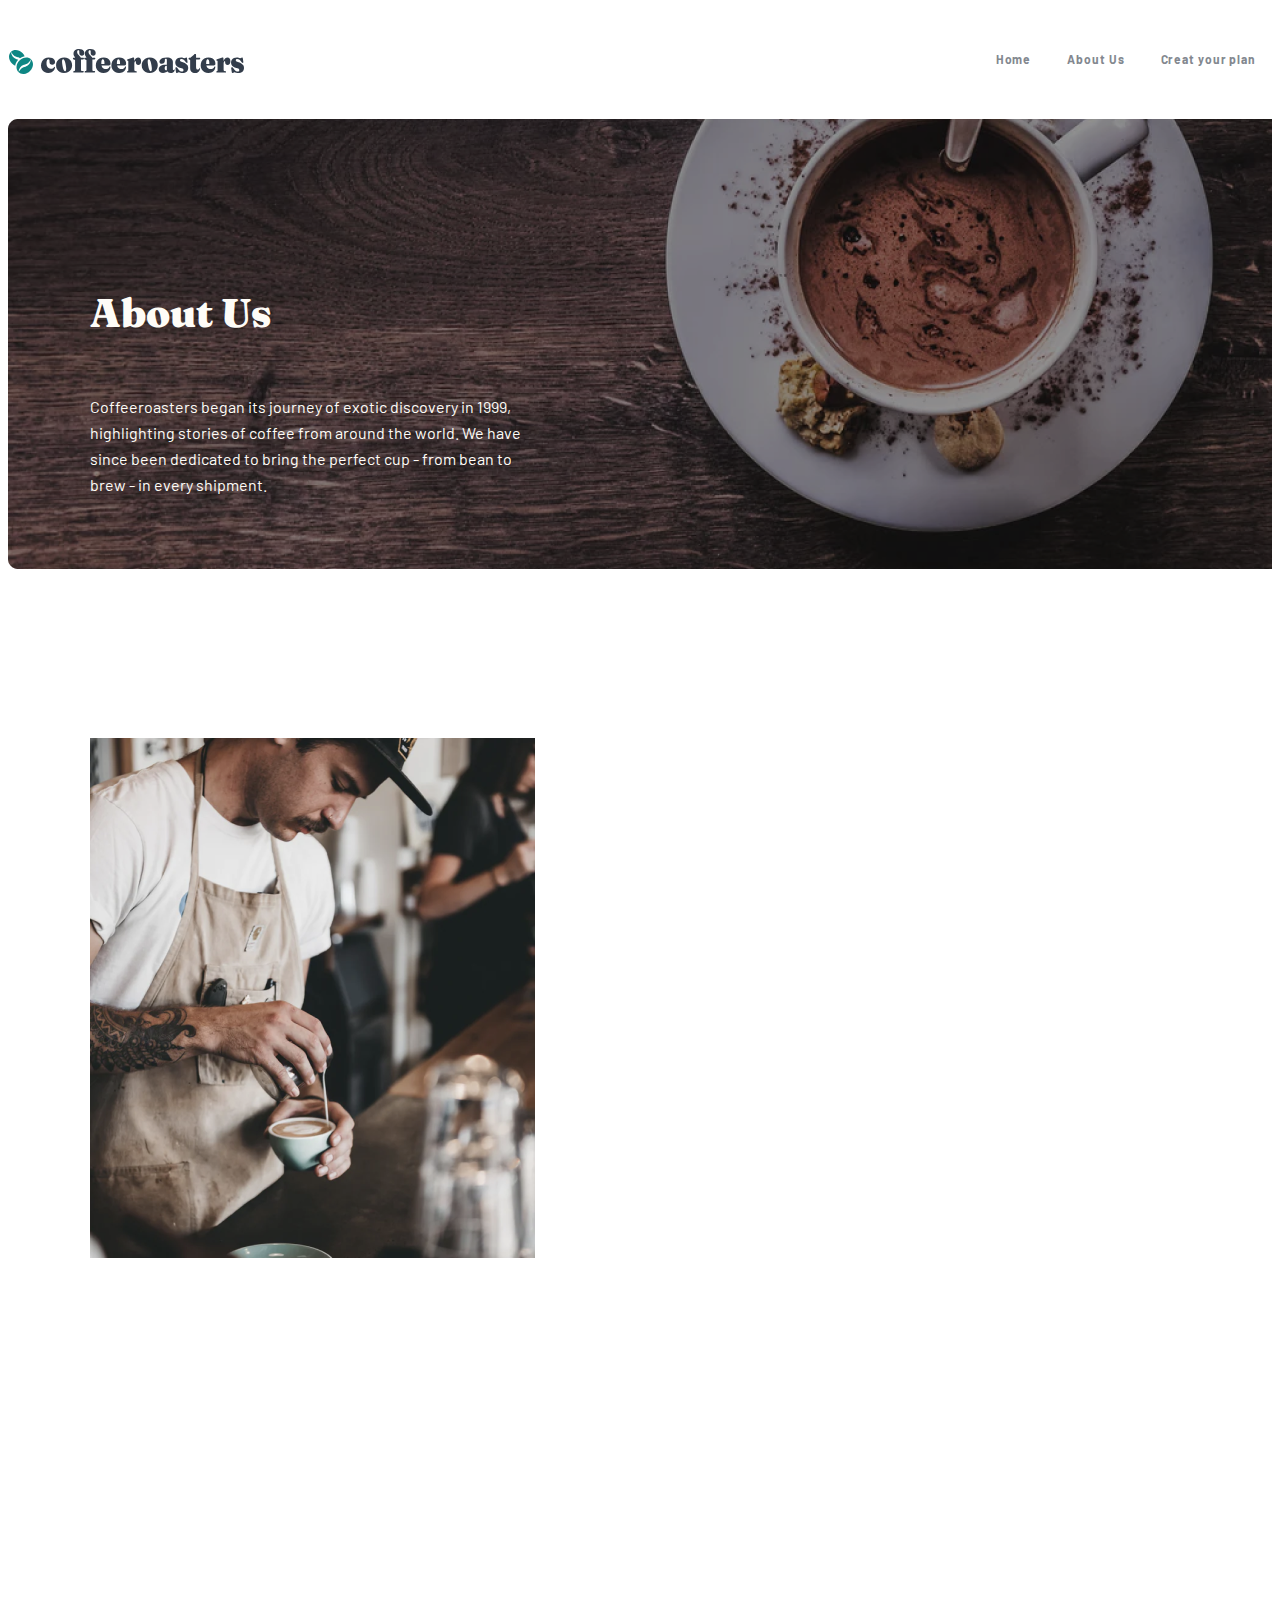
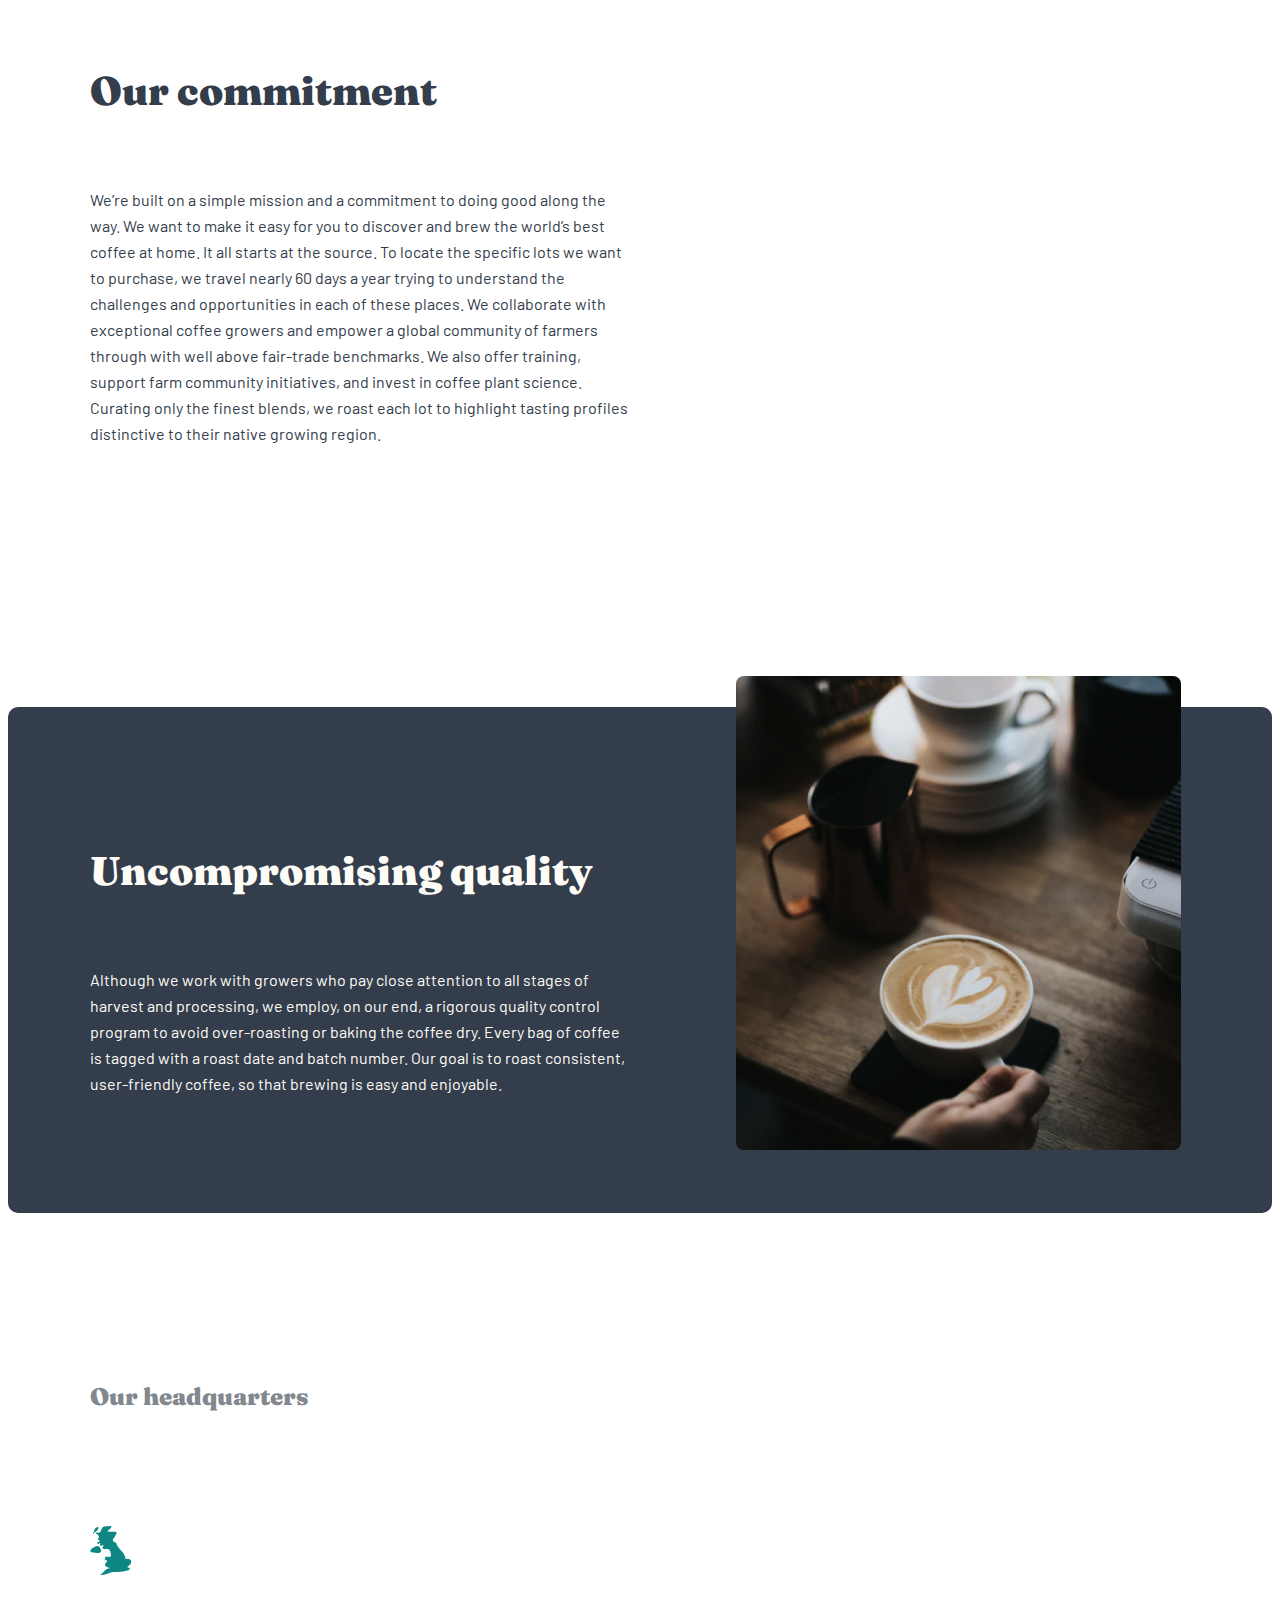
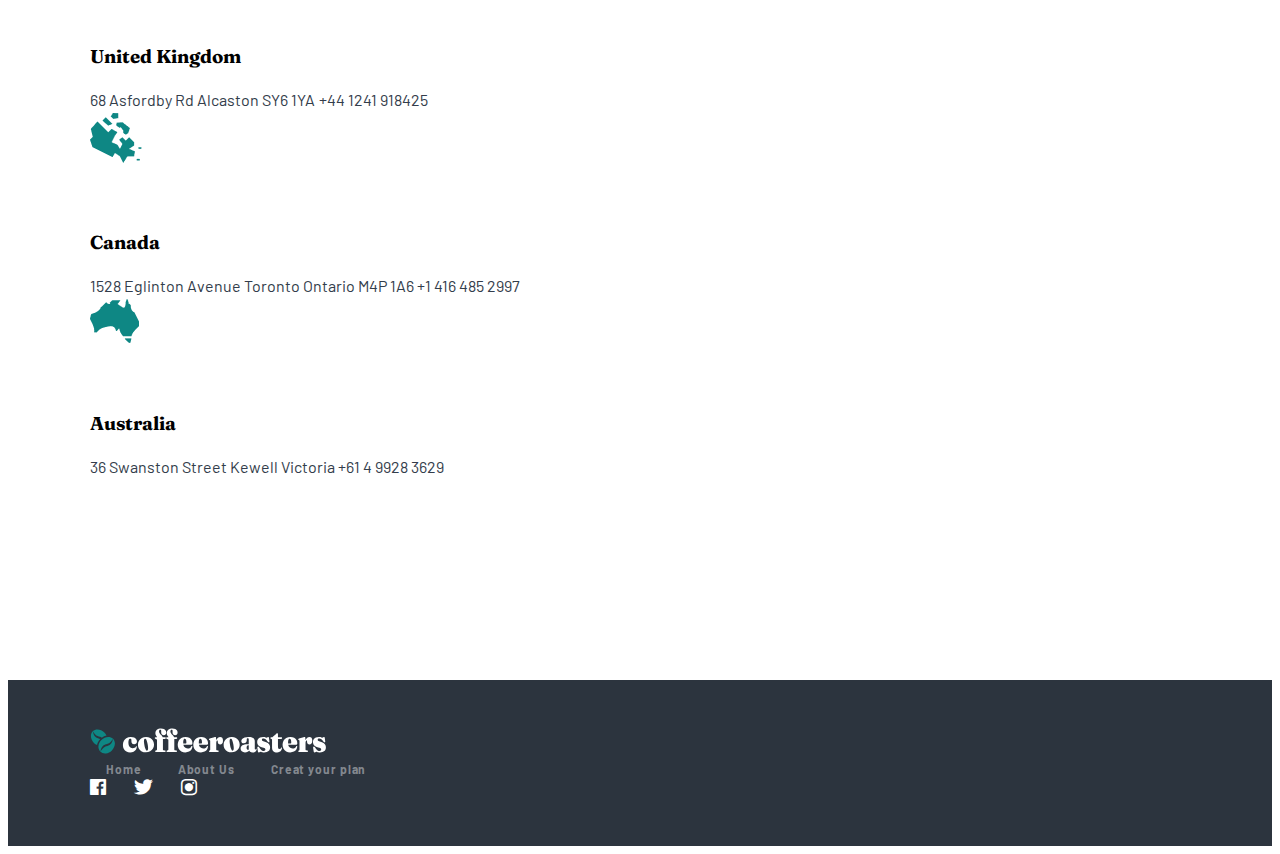
==== aboutus.html @ 8a326108 "index.html aboutus.html" ====
<!DOCTYPE html>
<html lang="en">
<head>
    <meta charset="UTF-8">
    <meta http-equiv="X-UA-Compatible" content="IE=edge">
    <meta name="viewport" content="width=device-width, initial-scale=1.0">
    <title>Document</title>
    <link href="https://cdn.jsdelivr.net/npm/bootstrap@5.0.2/dist/css/bootstrap.min.css" rel="stylesheet"
    integrity="sha384-EVSTQN3/azprG1Anm3QDgpJLIm9Nao0Yz1ztcQTwFspd3yD65VohhpuuCOmLASjC" crossorigin="anonymous">
    <link rel="stylesheet" href="./css/main.css">
</head>
<body>
    <header class="main-header">
        <div class="container">
            <div class="row">
                <div class="logo col-auto">
                    <a  href="#"><img src="./img/header-logo.svg" alt=""></a>
                </div>
                        <nav class="main-nav col-auto">
                          
                        <a class="main-link"  href="index.html">Home</a>
                        <a  class="main-link" href="aboutus.html">About Us</a>
                        <a class="main-link" href="#">Creat your plan</a>
                    </nav>
             </div>

            </div>
        
    </header>
    <!-- section1 -->


    <div class="container">
        <section class="about">
                <div class="inner-container bg-image">
                    <h2 class="aboutus">About Us</h2>
                    <p class="start">Coffeeroasters began its journey of exotic discovery in 1999, highlighting stories of coffee from around the world. We have since been dedicated to bring the perfect cup - from bean to brew - in every shipment.</p>
                </div>
        </section>
    </div>


<!-- section2 -->
<div class="container">
    <article class="commit">
        <div class="inner-container">
            <div class="row">
            <div class="col-lg-6 mission">
            <img src="./img/Bitmap (1).png" alt="make cofee">
            </div>
            <div class="col-lg-6 mission">
                <h3 class="commit-title">Our commitment</h3>
                <p class="commit-text">We’re built on a simple mission and a commitment to doing good along the way. We want to make it easy for you to discover and brew the world’s best coffee at home. It all starts at the source. To locate the specific lots we want to purchase, we travel nearly 60 days a year trying to understand the challenges and opportunities in each of these places. We collaborate with exceptional coffee growers and empower a global community of farmers through with well above fair-trade benchmarks. We also offer training, support farm community initiatives, and invest in coffee plant science. Curating only the finest blends, we roast each lot to highlight tasting profiles distinctive to their native growing region.</p>
            </div>
            </div>
        </div>
    </article>
</div>

<!-- section3 -->

<div class="container">
    <section class="uncompro ">
        <div class="inner-container ">
            <div class="row">
                <div class="col-lg-6">
                    <h3 class="uncompro-title">Uncompromising quality</h3>
                    <p class="uncompro-text">Although we work with growers who pay close attention to all stages of harvest and processing, we employ, on our end, a rigorous quality control program to avoid over-roasting or baking the coffee dry. Every bag of coffee is tagged with a roast date and batch number. Our goal is to roast consistent, user-friendly coffee, so that brewing is easy and enjoyable.</p>
                </div>
                <div class="col-lg-6 ">
                    <img class="cup-cofe" src="./img/Bitmap (2).png" alt="">
                </div>
            </div>

        </div>
    </section>
</div>

<!-- section4 -->

<div class="container">
    <section class="quaters">
        <div class="inner-container">
            <h4 class="small-title">Our headquarters</h4>
            <div class="row">
                <div class="col-lg-4">
                <img class="map" src="./img/england.png" alt="United Kingdom">
                <h3 class="pick-title">United Kingdom</h3>
                <a class="adress" href="https://mapcarta.com/N313789254">68  Asfordby Rd
                    Alcaston
                    SY6 1YA</a>
                    <a class="adress" href="tel:+44 1241 918425"
                   > +44 1241 918425</a>
                </div>
                <div class="col-lg-4">
                    <img class="map" src="./img/canada.png" alt="canada">
                    <h3 class="pick-title">Canada</h3>
                    <a  class="adress" href="https://www.google.com/maps/place/1528+Eglinton+Ave+E,+North+York,+ON+M4A+2X4,+%D0%9A%D0%B0%D0%BD%D0%B0%D0%B4%D0%B0/@43.7261027,-79.3156468,17z/data=!3m1!4b1!4m5!3m4!1s0x89d4cdbf8425c909:0x4b290f858b4c91e1!8m2!3d43.7261027!4d-79.3134581">1528  Eglinton Avenue
                        Toronto
                        Ontario M4P 1A6
                       </a>
                        <a class="adress" href="tel:+1 416 485 2997"
                       > +1 416 485 2997</a>
                    </div>
                    <div class="col-lg-4">
                        <img class="map" src="./img/australia.png" alt="Australia">
                        <h3 class="pick-title">Australia</h3>
                        <a class="adress" href="https://www.google.com/maps/contrib/113147080754807944691/reviews/@-37.881237,145.1849906,9.65z/data=!4m3!8m2!3m1!1e1">36 Swanston Street
                            Kewell
                            Victoria
                            </a>
                            <a class="adress" href="tel:+61 4 9928 3629"
                           > +61 4 9928 3629</a>
                        </div>


            </div>
        </div>
    </section>
</div>


<!-- footer -->

<footer class="main-footer">
    <div class="inner-container">
        <div class="row">
            <div class="col-lg-3"  >
            <a   href="#"><img src="./img/footer-logo.svg" alt="footer-logo"></a>
        </div>
        <div class="col-lg-5">
            <a class="main-link"  href="index.html">Home</a>
            <a  class="main-link" href="aboutus.html">About Us</a>
            <a class="main-link" href="#">Creat your plan</a>

        </div>
        <div class="col-lg-4 text-end">
            <a class="footer-icon" href="facebook.com"><i class="icon-facebook"></i></a>
            <a class="footer-icon" href="twetter.com"><i class="icon-twetter"></i></a>
            <a class="footer-icon" href="instagram.com"><i class="icon-instagram"></i></a>
        </div>
        
        </div>
    </div>

</footer>





    <script src="https://cdn.jsdelivr.net/npm/bootstrap@5.0.2/dist/js/bootstrap.bundle.min.js"
        integrity="sha384-MrcW6ZMFYlzcLA8Nl+NtUVF0sA7MsXsP1UyJoMp4YLEuNSfAP+JcXn/tWtIaxVXM"
        crossorigin="anonymous"></script> 
</body>
</html>
---- css/main.css ----
@import url('https://fonts.googleapis.com/css2?family=Barlow:wght@400;700&display=swap');
@import url('https://fonts.googleapis.com/css2?family=Barlow:wght@400;700&family=Fraunces:wght@900&display=swap');
@import url(./style.css);
body{
    font-family: 'Barlow', sans-serif;
    font-family: 'Fraunces', serif
}
.container{
    max-width: 1280px;
    margin: 0 auto;
}

.main-header .row{
    display: flex;
    justify-content: space-between;
}
.navbar{
    padding-top:43px;
    padding-bottom:43px;
}
.main-header{
    padding:40px 0;
}


 .bg-img{
    background-image: url(../img/Bitmap.png);
    background-repeat: no-repeat;
    background-size: contain;
    height: 600px;
   
}
.inner-container{
    max-width: 1100px;
    margin: 0 auto;
}

.great{
    font-family: Fraunces 9pt;
    font-size: 72px;
    font-weight: 900;
    line-height: 72px;
    width: 493px;
    color:white;
    padding-bottom:32px;
    padding-top:117px;


}
.main-link{
    font-family: 'Barlow', sans-serif;
    font-size: 12px;
    font-weight: 700;
    line-height: 15px;
    letter-spacing: 0.9px;
    margin-left:16px;
    margin-right:16px;
    text-align: center;
    text-decoration: none;
    color: #83888F;


}
.start{
    font-family: 'Barlow', sans-serif;
    font-size: 16px;
    font-weight: 400;
    line-height: 26px;
    color: #FEFCF7;
    width: 445px;
    padding-bottom:56px;

}
.btn{
    background-color: #66D2CF;
    color:white;

}
.espresso{
    background-image: url(../img/Group\ 13.png);
    background-repeat: no-repeat;
    padding-top:262px;
    padding-bottom:200px ;
    background-position-x: center;
    background-position-y: 134px;
    text-align: center;
}
.coffee-title{
    
    font-size: 24px;
    font-style: normal;
    font-weight: 900;
    line-height: 32px;
    color: #333D4B;
   
    
   
     
}
.coffee-text{
    font-family: 'Barlow', sans-serif;
    font-size: 16px;
    font-style: normal;
    font-weight: 400;
    line-height: 26px;
    color: #333D4B;

    
    
    
}
.coffee-item{
    border:0;
    
}
.cofe-photo{
    height: 193px;
    width: 255px;
 

}
.cofe-photo1{
    height: 177px;
    width: 230px;
  
}
/*  section 3 */
.why-choose{
    position: relative;
}
 .section-black:before{
    content:"";
    position:absolute;
    top:0;
    right:0;
    width: 100%;
    height: 658px;
    background-color:  #2C343E;
    border-radius: 10px;
    z-index: -2;
    
}
.quality{
    background-color: #0E8784;
    margin-top: 100px;
    text-align: center;
}
.why-title{
    
font-size: 40px;
font-style: normal;
font-weight: 900;
line-height: 48px;
padding-top:32px;
color:white;
text-align: center;
padding-top:110px;

}
.why-text{
    
font-size: 16px;
font-style: normal;
font-weight: 400;
line-height: 26px;
text-align: center;
color: #FEFCF7;
width: 540px;
font-family: 'Barlow', sans-serif;
margin:0 auto;
padding-bottom:86px;

}
.quality{
    padding:72px 48px 48px 48px;
    border-radius:10px;
    margin-bottom:200px;
}
.why-photo{
    margin-bottom:56px;
}
.choose-title{

    font-size: 24px;
    font-style: normal;
    font-weight: 900;
    line-height: 32px;
    text-align: center;
    color: #FEFCF7;

}
.choose-text{
    font-family: 'Barlow', sans-serif;
    font-size: 16px;
    font-style: normal;
    font-weight: 400;
    line-height: 26px;
    text-align: center;
    color: #FEFCF7;

}
/* section4 */

.small-title{
    font-family: Fraunces 9pt;
    font-size: 24px;
    font-style: normal;
    font-weight: 900;
    line-height: 32px;
    color: #83888F;
    padding-bottom:80px;
}
.number{
    
   font-size: 72px;
   font-weight: 900;
   line-height: 72px;
   text-align: left;
   color:#FDD6BA;
   margin-bottom:38px;


}
.pick{
    font-size: 32px;
    font-weight: 900;
    line-height: 36px;
    color: #333D4B;
    width: 255px;
    padding-bottom:42px;
}
.pick-text{
    font-family: 'Barlow', sans-serif;
    font-size: 16px;
    font-style: normal;
    font-weight: 400;
    line-height: 26px;
    color: #333D4B;
    width: 285px;
    padding-bottom:64px;

}
.cercle{
    height: 31px;
    width: 31px;
    background: #FEFCF7;
    display: inline-block;
    border:2px solid #0E8784;
    border-radius:50%;
    margin-bottom:67px;

}
.how-work .row{
    position: relative;
}
.line::before{
    content: "";
    height: 1px;
    width: 397px;
    background-color:#FDD6BA ;
    display: inline-block;
    position: absolute;
    top:15px;
    z-index: -1;


}
.main-footer{
    margin-top:200px;
    padding:48px 0;
    background-color: #2C343E;

}
.footer-icon{
    color:white;
    margin-right:24px;
    text-decoration: none;
}


/*  About us */
.about{
    background-image: url(../img/Group\ 7.png);
    background-repeat: no-repeat;
    padding:137px 0 137px 0;
 
}
.aboutus{

    font-size: 40px;
    font-style: normal;
    font-weight: 900;
    line-height: 48px;
    color:#FEFCF7;
    padding-bottom:24px;

}
.commit-title{
    color: #333D4B;
    font-size: 40px;
    font-weight: 900;
    line-height: 48px;
    padding-bottom:32px;
    padding-top:90px;


}
.commit-text{
    
    font-size: 16px;
    font-weight: 400;
    line-height: 26px;
    color: #333D4B;
    font-family: 'Barlow', sans-serif;
    width: 540px;


}
.mission{
    padding-top:31px;
    padding-bottom:244px;
}

/* section3 */
.uncompro{
    background-color: #333D4B;
    border-radius:10px;
    padding-top:100px;
    padding-bottom:100px;
    position: relative;
}
.uncompro-title{
   color:#FEFCF7;
   font-size: 40px;
   font-weight: 900;
   line-height: 48px;
   padding-bottom:32px;
}
.uncompro-text{
    font-size: 16px;
    font-weight: 400;
    line-height: 26px;
    font-family: 'Barlow', sans-serif;
    width: 540px;
    color:#FEFCF7;

}

.cup-cofe{
    position: absolute;
    bottom:63px;
    width: 445px;
    border-radius:8px;
    right:91px;
}
.uncompro{
    margin-bottom:168px;
}

/* section4 */
.map{
    margin-bottom:46px;

}
.adress{
    font-family: 'Barlow', sans-serif;
    font-size: 16px;
    font-weight: 400;
    line-height: 26px;
    text-decoration: none;
    color: #333D4B;
    width: 285px;



}
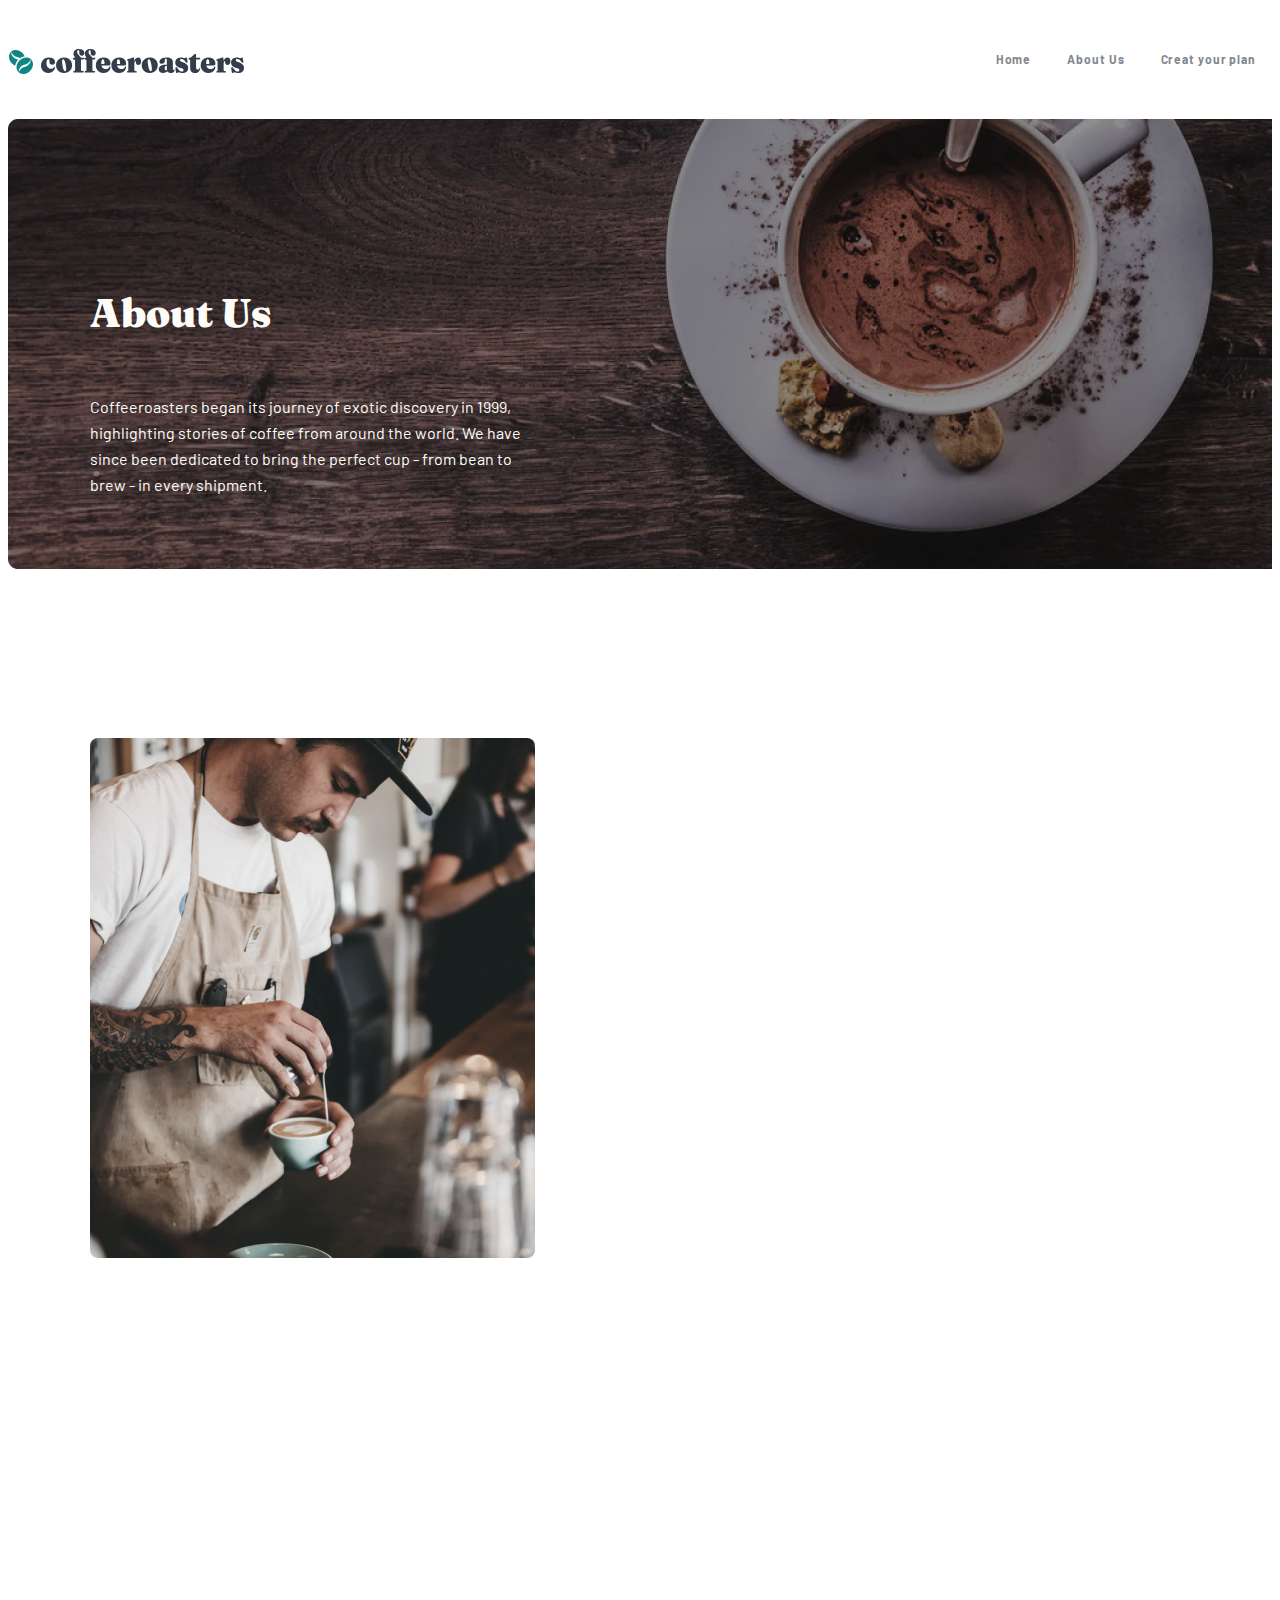
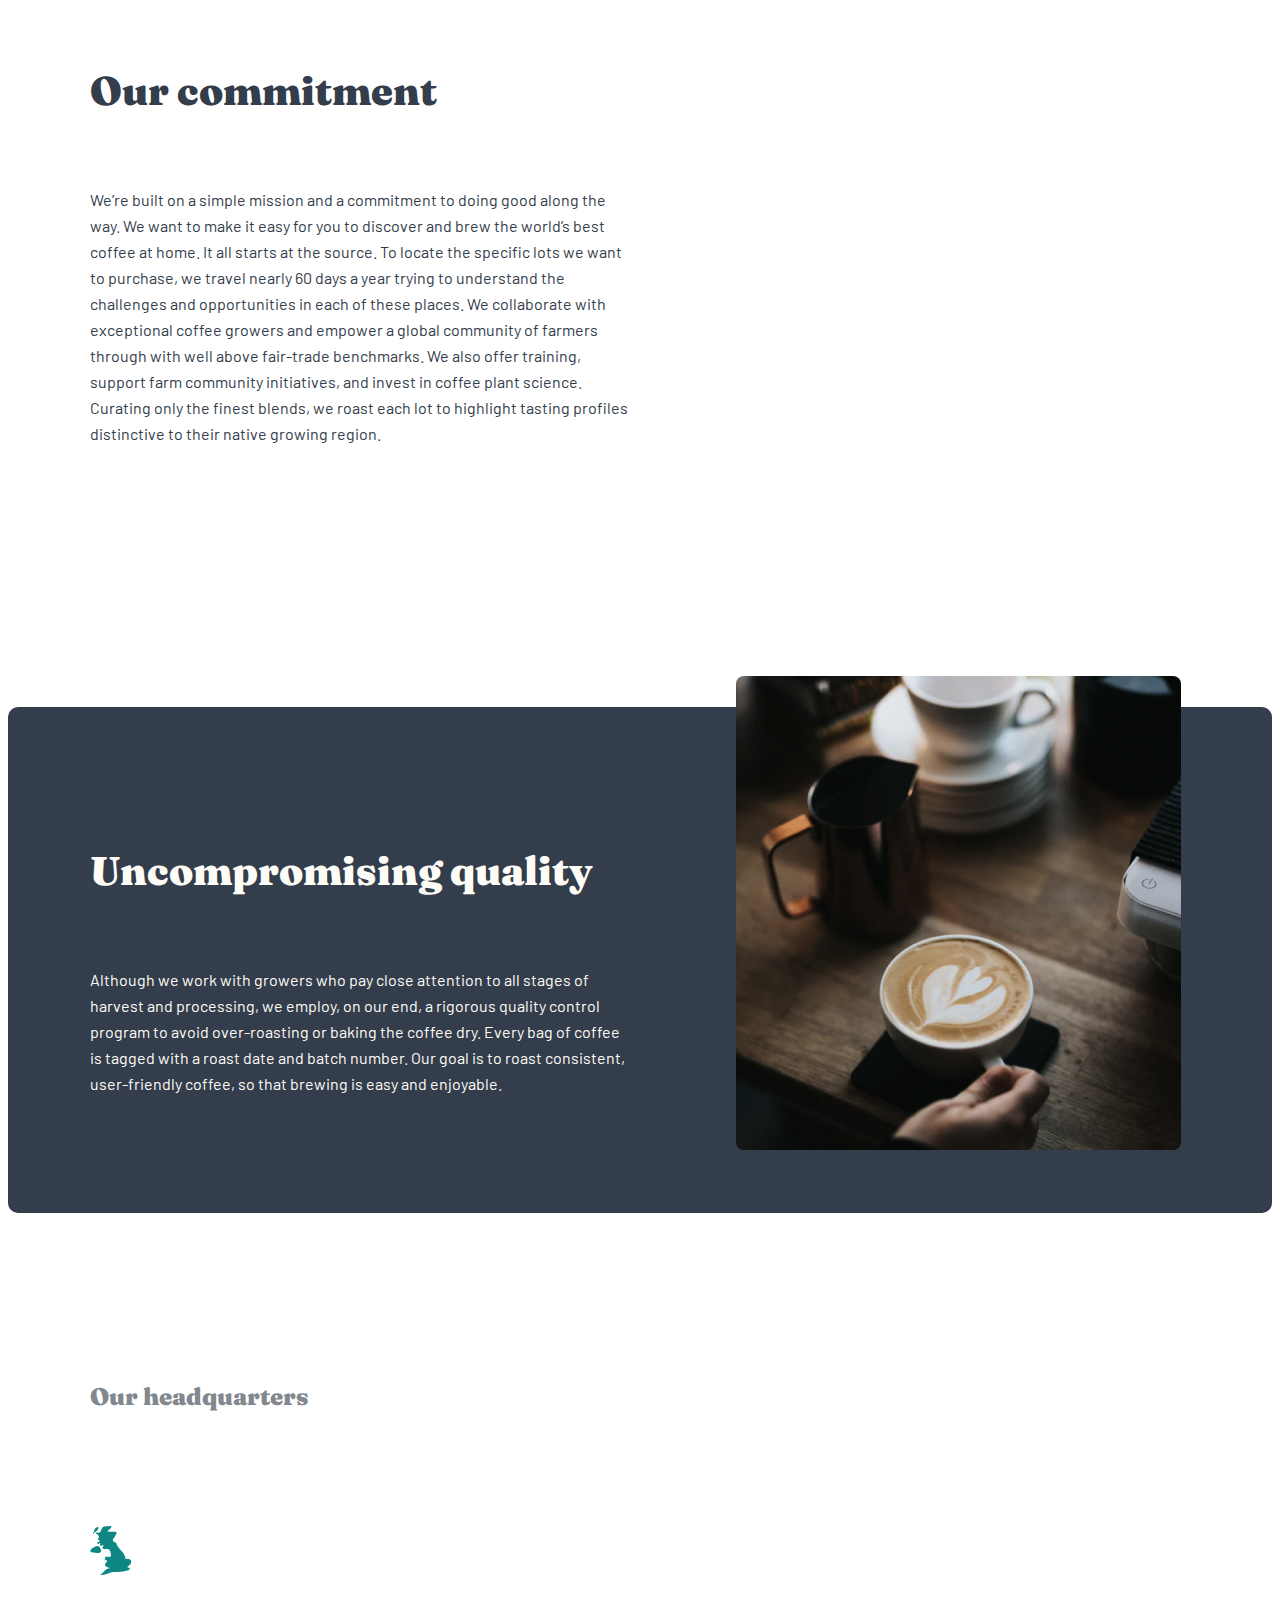
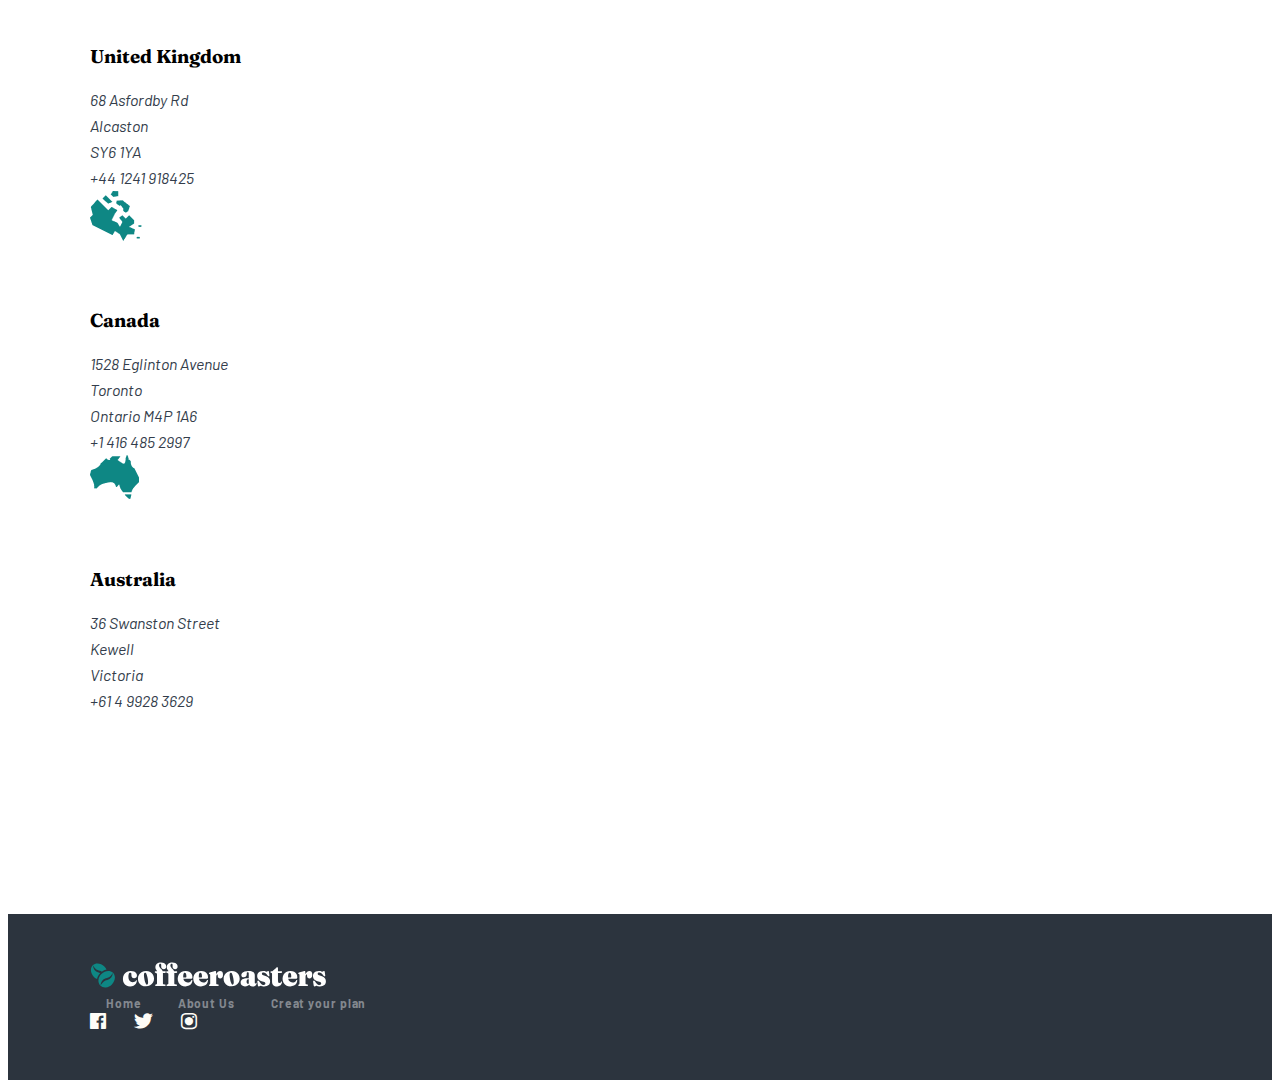
==== commit 39852837: "page3 hover" ====
--- a/aboutus.html
+++ b/aboutus.html
@@ -4,10 +4,11 @@
     <meta charset="UTF-8">
     <meta http-equiv="X-UA-Compatible" content="IE=edge">
     <meta name="viewport" content="width=device-width, initial-scale=1.0">
-    <title>Document</title>
+    <title>aboutus</title>
     <link href="https://cdn.jsdelivr.net/npm/bootstrap@5.0.2/dist/css/bootstrap.min.css" rel="stylesheet"
     integrity="sha384-EVSTQN3/azprG1Anm3QDgpJLIm9Nao0Yz1ztcQTwFspd3yD65VohhpuuCOmLASjC" crossorigin="anonymous">
     <link rel="stylesheet" href="./css/main.css">
+    <link rel="icon" href="./img/icon.svg">
 </head>
 <body>
     <header class="main-header">
@@ -18,9 +19,9 @@
                 </div>
                         <nav class="main-nav col-auto">
                           
-                        <a class="main-link"  href="index.html">Home</a>
-                        <a  class="main-link" href="aboutus.html">About Us</a>
-                        <a class="main-link" href="#">Creat your plan</a>
+                        <a class="main-link main-hover"  href="index.html">Home</a>
+                        <a  class="main-link main-hover" href="aboutus.html">About Us</a>
+                        <a class="main-link main-hover" href="creataplan.html">Creat your plan</a>
                     </nav>
              </div>
 
@@ -46,7 +47,7 @@
         <div class="inner-container">
             <div class="row">
             <div class="col-lg-6 mission">
-            <img src="./img/Bitmap (1).png" alt="make cofee">
+            <img class="make-cofe" src="./img/Bitmap (1).png" alt="make cofee">
             </div>
             <div class="col-lg-6 mission">
                 <h3 class="commit-title">Our commitment</h3>
@@ -86,31 +87,42 @@
                 <div class="col-lg-4">
                 <img class="map" src="./img/england.png" alt="United Kingdom">
                 <h3 class="pick-title">United Kingdom</h3>
-                <a class="adress" href="https://mapcarta.com/N313789254">68  Asfordby Rd
-                    Alcaston
-                    SY6 1YA</a>
+                <address class="adress">
+                <a href="https://mapcarta.com/N313789254">
+                    68  Asfordby Rd<br>
+                    Alcaston<br>
+                    SY6 1YA<br></a>
                     <a class="adress" href="tel:+44 1241 918425"
                    > +44 1241 918425</a>
+                </address>
+
                 </div>
                 <div class="col-lg-4">
                     <img class="map" src="./img/canada.png" alt="canada">
                     <h3 class="pick-title">Canada</h3>
-                    <a  class="adress" href="https://www.google.com/maps/place/1528+Eglinton+Ave+E,+North+York,+ON+M4A+2X4,+%D0%9A%D0%B0%D0%BD%D0%B0%D0%B4%D0%B0/@43.7261027,-79.3156468,17z/data=!3m1!4b1!4m5!3m4!1s0x89d4cdbf8425c909:0x4b290f858b4c91e1!8m2!3d43.7261027!4d-79.3134581">1528  Eglinton Avenue
-                        Toronto
-                        Ontario M4P 1A6
+                  <address class="adress">
+                      <a  href="https://www.google.com/maps/place/1528+Eglinton+Ave+E,+North+York,+ON+M4A+2X4,+%D0%9A%D0%B0%D0%BD%D0%B0%D0%B4%D0%B0/@43.7261027,-79.3156468,17z/data=!3m1!4b1!4m5!3m4!1s0x89d4cdbf8425c909:0x4b290f858b4c91e1!8m2!3d43.7261027!4d-79.3134581">
+                        1528  Eglinton Avenue<br>
+                        Toronto<br>   
+                        Ontario M4P 1A6<br>
                        </a>
-                        <a class="adress" href="tel:+1 416 485 2997"
+                        <a  href="tel:+1 416 485 2997"
                        > +1 416 485 2997</a>
+                  </address>
+                    
+                   
                     </div>
                     <div class="col-lg-4">
                         <img class="map" src="./img/australia.png" alt="Australia">
                         <h3 class="pick-title">Australia</h3>
-                        <a class="adress" href="https://www.google.com/maps/contrib/113147080754807944691/reviews/@-37.881237,145.1849906,9.65z/data=!4m3!8m2!3m1!1e1">36 Swanston Street
-                            Kewell
-                            Victoria
+                        <address class="adress">
+                        <a href="https://www.google.com/maps/contrib/113147080754807944691/reviews/@-37.881237,145.1849906,9.65z/data=!4m3!8m2!3m1!1e1">
+                            36 Swanston Street<br>
+                            Kewell<br>
+                            Victoria<br>
                             </a>
-                            <a class="adress" href="tel:+61 4 9928 3629"
-                           > +61 4 9928 3629</a>
+                            <a  href="tel:+61 4 9928 3629"> +61 4 9928 3629</a>
+                       </address>
                         </div>
 
 
@@ -131,7 +143,7 @@
         <div class="col-lg-5">
             <a class="main-link"  href="index.html">Home</a>
             <a  class="main-link" href="aboutus.html">About Us</a>
-            <a class="main-link" href="#">Creat your plan</a>
+            <a class="main-link" href="creataplan.html">Creat your plan</a>
 
         </div>
         <div class="col-lg-4 text-end">
--- a/css/main.css
+++ b/css/main.css
@@ -72,8 +72,14 @@
 
 }
 .btn{
+    background-color:#0E8784;
+    color: #FEFCF7;
+    
+
+}
+.btn:hover{
     background-color: #66D2CF;
-    color:white;
+    color: #FEFCF7;
 
 }
 .espresso{
@@ -265,6 +271,8 @@
 
 
 }
+
+/* footer */
 .main-footer{
     margin-top:200px;
     padding:48px 0;
@@ -272,11 +280,21 @@
 
 }
 .footer-icon{
-    color:white;
+    color: #FEFCF7;
     margin-right:24px;
     text-decoration: none;
 }
-
+.footer-icon:hover{
+    color: #FDD6BA;
+
+}
+.main-link:hover{
+    color: #FEFCF7;
+
+}
+.main-hover:hover{
+    color:black;
+}
 
 /*  About us */
 .about{
@@ -319,6 +337,9 @@
 .mission{
     padding-top:31px;
     padding-bottom:244px;
+}
+.make-cofe{
+    border-radius:8px;
 }
 
 /* section3 */
@@ -362,7 +383,7 @@
     margin-bottom:46px;
 
 }
-.adress{
+.adress a{
     font-family: 'Barlow', sans-serif;
     font-size: 16px;
     font-weight: 400;
@@ -371,6 +392,188 @@
     color: #333D4B;
     width: 285px;
 
-
-
-}
+}
+
+
+
+/* creatplan  */
+
+
+.creat-img{
+    background-image: url(../img/creat\ aplanbg.png);
+    background-repeat: no-repeat;
+    background-size: cover;
+    background-position: center;
+    padding:127px 0 127px 0;
+    margin-bottom:120px;
+    border-radius:10px;
+  
+}
+.great2{
+    font-size: 72px;
+    font-weight: 900;
+    line-height: 72px;
+    color:#FEFCF7;
+
+}
+.start2{
+    font-family: 'Barlow', sans-serif;
+    font-size: 16px;
+    font-weight: 400;
+    line-height: 26px;
+    width: 445px;
+    color: #FEFCF7;
+
+
+
+}
+
+/* section3 */
+.creat-work{
+    background-color:#2C343E;
+    padding:100px 0 100px 0;
+    background-repeat: no-repeat;
+    border-radius: 8px;
+}
+.shape{
+    color: #FEFCF7;
+
+}
+.creat-work .row{
+    position: relative;
+}
+.span-shape{
+    background: transparent;
+}
+.way::before{
+    content: "";
+    z-index: 0;
+}
+
+/* section4 */
+.accor-title{
+    font-size: 24px;
+    font-weight: 900;
+    line-height: 32px;
+    color: #333D4B;
+    width: 175px;
+}
+.accor-text{
+    font-family: 'Barlow', sans-serif;
+    font-size: 16px;
+    font-weight: 400;
+    line-height: 26px;
+
+
+}
+.how-header{
+    font-size: 40px;
+    font-weight: 900;
+    line-height: 48px;
+    color: #83888F;
+    margin-bottom:60px;
+    
+}
+.how-header:not(.collapsed){
+    color: #83888F;
+    background-color: white;
+    
+}
+.how-header:focus{
+    border:none;
+    box-shadow:none;
+    border-color:none;
+   
+}
+.accor-bg{
+    background-color: #F4F1EB;
+    padding:32px 28px 84px 28px;
+    border:8px;
+    width: 228px;
+    
+}
+.accor-item{
+    border:none;
+}
+.how-drink{
+    padding-top:168px;
+}
+/* button:not(.collapsed)::after{
+    display: none;
+} */
+
+   
+
+.accordion-button::after{
+     background-image: url(../img/Path\ 2.svg);
+    background-repeat: no-repeat;
+
+}
+.accordion-button:not(.collapsed)::after{
+    background-image: url(../img/Path\ 2.svg);
+    background-repeat: no-repeat;
+
+}
+
+.accor-bg:hover{
+    background: #FDD6BA;
+
+}
+.accor-bg:active{
+    background-color:  #0E8784;
+    color:white;
+    
+}
+.accor-bg:active .accor-title{
+    color:white;
+}
+.numeral{
+    font-size: 24px;
+    font-weight: 900;
+    line-height: 32px;
+    color:#83888F;
+    padding-right:29px;
+  
+    
+
+}
+.bean{
+    font-size: 24px;
+    font-weight: 900;
+    line-height: 32px;
+    color: #333D4B;
+    border-bottom:2px solid  #83888F;
+    padding:24px 0 24px 0;
+    list-style: none;
+    width: 255px;
+}
+.bean-list{
+    margin-right:125px;
+}
+.summary{
+    font-size: 24px;
+    font-weight: 900;
+    line-height: 40px;
+    color:white;
+    background-color: #2C343E;
+    padding:27px 64px 27px 64px;
+    border-radius: 10px;
+    margin-top:84px;
+    
+}
+.dark{
+    color: #0E8784;
+
+}
+.summary-quote{
+    font-family: 'Barlow', sans-serif;
+    font-size: 16px;
+    font-weight: 400;
+    line-height: 26px;
+    opacity: 0.5;
+}
+.quote-btn{
+    text-align: right;
+    margin-top: 40px;
+   
+}